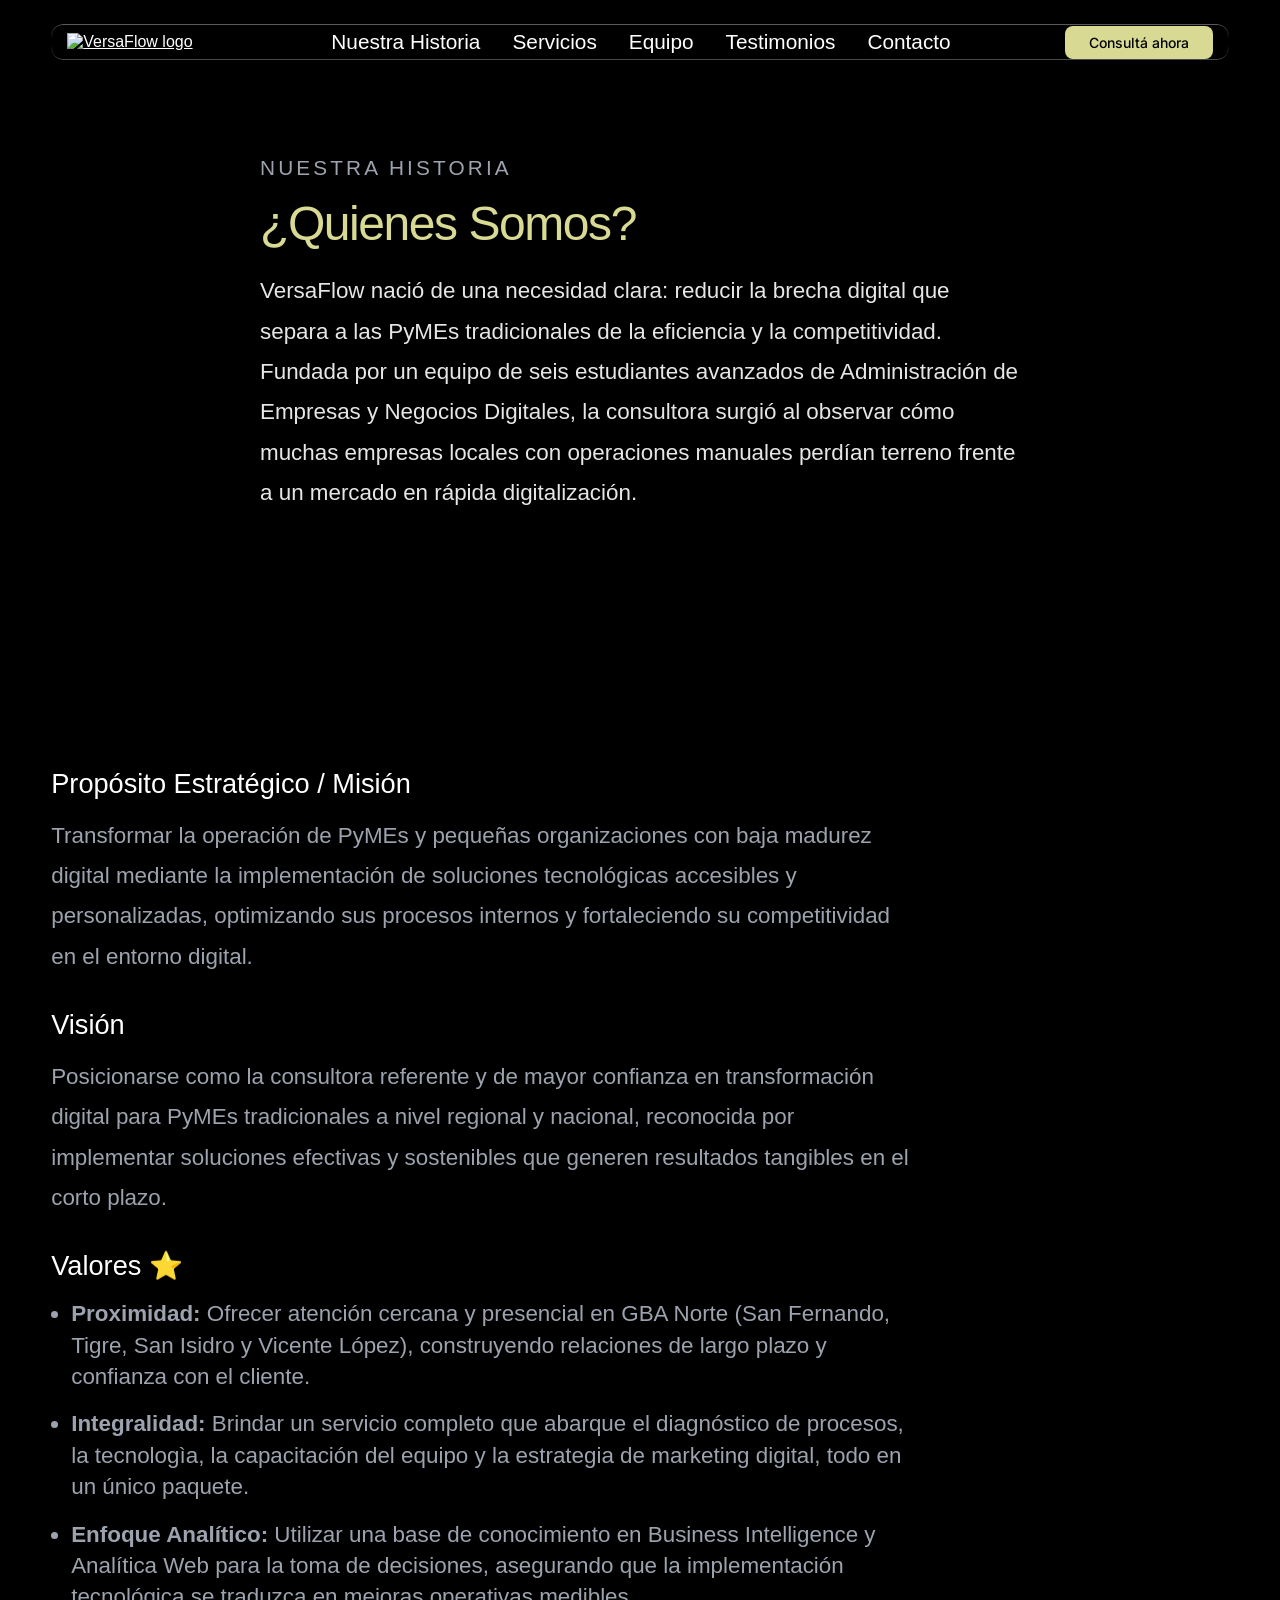
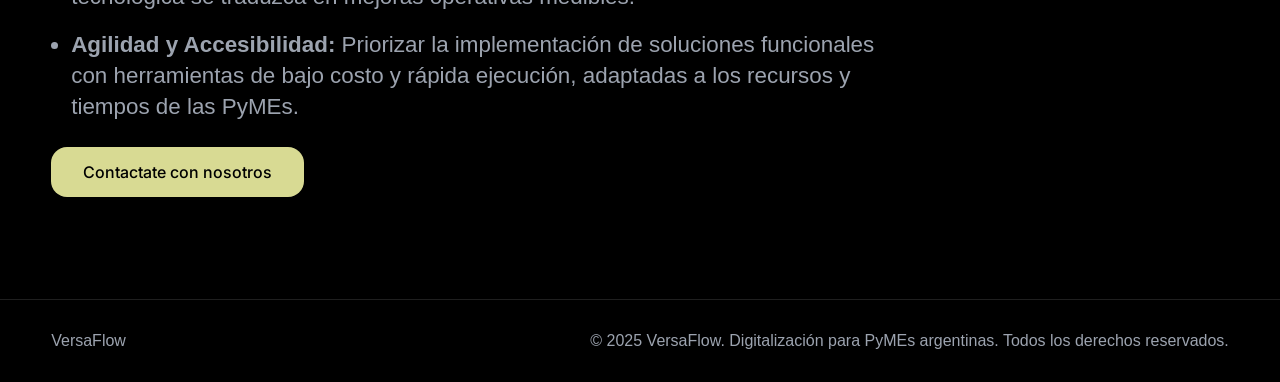
==== nosotros.html @ bc1e1da6 "Add files via upload" ====
<!DOCTYPE html>
<html lang="es">
<head>
  <meta charset="UTF-8" />
  <meta name="viewport" content="width=device-width, initial-scale=1.0" />
  <title>VersaFlow — Nosotros</title>
  <link rel="icon" type="image/png" href="img/versaflow2.png" />
  <link rel="preconnect" href="https://fonts.googleapis.com">
  <link rel="preconnect" href="https://fonts.gstatic.com" crossorigin>
  <link href="https://fonts.googleapis.com/css2?family=Inter:wght@300;400;500;600&display=swap" rel="stylesheet">
  <link href="https://fonts.cdnfonts.com/css/coolvetica" rel="stylesheet">
  <style>
    *, *::before, *::after { box-sizing: border-box; margin: 0; padding: 0; }
    :root {
      --px: clamp(1.5rem, 4vw, 4rem);
      --accent: #fff;
      --brand: rgb(216, 218, 147);
      --brand-dark: rgb(165, 168, 112);
      --muted: #9ca3af;
      --border: rgba(255,255,255,0.12);
      --card-bg: rgba(255,255,255,0.04);
    }
    html { scroll-behavior: smooth; overflow-x: hidden; }
    body {
      font-family: 'Coolvetica', sans-serif;
      -webkit-font-smoothing: antialiased;
      -moz-osx-font-smoothing: grayscale;
      background: #000;
      color: #fff;
      overflow-x: hidden;
    }
    body a { color: inherit; }
    .liquid-glass {
      background: rgba(0,0,0,0.4);
      backdrop-filter: blur(4px);
      -webkit-backdrop-filter: blur(4px);
      box-shadow: inset 0 1px 1px rgba(255,255,255,0.1);
      position: relative;
      overflow: hidden;
    }
    .liquid-glass::before {
      content: '';
      position: absolute;
      inset: 0;
      border-radius: inherit;
      padding: 1.4px;
      background: linear-gradient(180deg,
        rgba(255,255,255,0.3) 0%, rgba(255,255,255,0.1) 20%,
        rgba(255,255,255,0) 40%, rgba(255,255,255,0) 60%,
        rgba(255,255,255,0.1) 80%, rgba(255,255,255,0.3) 100%);
      -webkit-mask: linear-gradient(#fff 0 0) content-box, linear-gradient(#fff 0 0);
      -webkit-mask-composite: xor;
      mask-composite: exclude;
      pointer-events: none;
    }
    .page-section {
      padding: clamp(5rem, 8vw, 8rem) var(--px);
    }
    .section-header { margin-bottom: 3.5rem; }
    .section-title {
      font-family: 'Coolvetica', sans-serif;
      font-size: clamp(2rem, 4vw, 3rem);
      font-weight: 400; letter-spacing: -0.03em;
      line-height: 1.15; margin-bottom: 1.25rem;
      color: var(--brand);
    }
    .section-label {
      font-size: 1.3rem; font-weight: 500;
      letter-spacing: 0.15em; text-transform: uppercase;
      color: var(--muted); margin-bottom: 1rem;
    }
    .section-desc,
    .content-block p {
      color: var(--muted); font-size: 1.4rem;
      line-height: 1.8; margin-bottom: 1.5rem;
    }
    .content-block {
      max-width: 860px;
    }
    .content-block h3 {
      font-size: 1.7rem; font-weight: 500;
      margin-top: 2rem; margin-bottom: 1rem;
      color: var(--accent);
    }
    .content-block ul {
      padding-left: 1.25rem; margin-bottom: 1.5rem;
      color: var(--muted);
    }
    .content-block li {
      margin-bottom: 1rem; line-height: 1.4; font-size: 1.4rem
    }
    .btn-primary,
    .btn-glass,
    .btn-nav,
    .btn-submit {
      font-family: 'Inter', sans-serif;
      cursor: pointer;
      transition: background 0.2s ease, color 0.2s ease;
    }
    .btn-glass,
    .btn-nav {
      font-family: 'Inter', sans-serif;
      cursor: pointer;
      transition: background 0.2s ease, color 0.2s ease;
    }
    .btn-primary {
      background: var(--brand);
      color: #000;
      border: none;
      padding: 0.95rem 2rem;
      border-radius: 1rem;
      font-weight: 500;
      font-size: 1rem;
      display: inline-flex;
      align-items: center;
      text-decoration: none;
    }
    .btn-primary:hover {
      background: var(--brand-dark);
      color: #fff;
    }
    .btn-glass {
      background: rgba(255,255,255,0.10);
      color: #fff;
      border: 1px solid rgba(216, 218, 147, 0.35);
      border-radius: 0.75rem;
      padding: 0.85rem 1.6rem;
      display: inline-flex;
      align-items: center;
      text-decoration: none;
    }
    .btn-nav {
      background: var(--brand);
      color: #000;
      border: none;
      padding: 0.5rem 1.5rem;
      border-radius: 0.5rem;
      font-size: 0.875rem;
      font-weight: 500;
    }
    .btn-glass:hover { background: rgba(255,255,255,0.18); }
    .btn-nav:hover { background: var(--brand-dark); color: #fff; }
    .hero-video {
      position: relative;
      width: 100%;
      min-height: clamp(36rem, 44vh, 58rem);
      overflow: hidden;
    }
    .hero-video video {
      position: absolute;
      inset: 0;
      width: 100%;
      height: 100%;
      object-fit: cover;
    }
    .hero-video::after {
      content: '';
      position: absolute;
      inset: 0;
      background: linear-gradient(180deg, rgba(0,0,0,0.45), rgba(0,0,0,0.72) 40%, rgba(0,0,0,0.88));
      pointer-events: none;
    }
    .hero-overlay {
      position: relative;
      z-index: 2;
      width: 100%;
      min-height: inherit;
      display: flex;
      flex-direction: column;
      justify-content: space-between;
    }
    .hero-content {
      max-width: 1180px;
      margin: 0 auto;
      padding: clamp(2rem, 8vw, 6rem) var(--px) 4rem;
    }
    .hero-copy {
      max-width: 760px;
    }
    .hero-copy .section-desc {
      color: rgba(255,255,255,0.9);
    }
    .content-layer {
      position: relative;
      z-index: 2;
      width: 100%;
      display: flex;
      flex-direction: column;
      padding: 0 var(--px);
    }
    .navbar-wrap { padding-top: 1.5rem; }
    nav {
      display: flex;
      align-items: center;
      justify-content: space-between;
      border-radius: 0.75rem;
      padding: 0.1rem 1rem;
    }
    .nav-logo img {
      display: block;
      height: 2.2rem;
      width: auto;
    }
    .nav-links { display: none; gap: 2rem; list-style: none; }
    @media (min-width: 768px) { .nav-links { display: flex; } }
    .nav-links a {
      color: #fff;
      text-decoration: none;
      font-size: 1.3rem;
      transition: color 0.2s;
    }
    .nav-links a:hover { color: var(--brand); }
    .page-footer {
      padding: 2rem var(--px);
      border-top: 1px solid var(--border);
      display: flex; flex-wrap: wrap; justify-content: space-between; gap: 1rem;
      color: var(--muted);
    }
  </style>
</head>
<body>
  <main>
    <section class="hero-video">
      <video autoplay muted loop playsinline src="img/video_institucional.mp4"></video>
      <div class="hero-overlay">
        <div class="content-layer">
          <div class="navbar-wrap">
            <nav class="liquid-glass">
              <a href="index.html" class="logo nav-logo"><img src="img/versaflow3_rectangular.png" alt="VersaFlow logo" style="width: 150px; height: auto;"></a>
              <ul class="nav-links">
                <li><a href="nosotros.html">Nuestra Historia</a></li>
                <li><a href="index.html#servicios">Servicios</a></li>
                <li><a href="index.html#equipo">Equipo</a></li>
                <li><a href="index.html#testimonios">Testimonios</a></li>
                <li><a href="index.html#contacto">Contacto</a></li>
              </ul>
              <button class="btn-nav" onclick="window.location.href='index.html#contacto'">Consultá ahora</button>
            </nav>
          </div>
          <div class="hero-content">
            <div class="hero-copy">
              <div class="section-header">
                <p class="section-label">Nuestra Historia</p>
                <h1 class="section-title">¿Quienes Somos?</h1>
                <p class="section-desc">VersaFlow nació de una necesidad clara: reducir la brecha digital que separa a las PyMEs tradicionales de la eficiencia y la competitividad. Fundada por un equipo de seis estudiantes avanzados de Administración de Empresas y Negocios Digitales, la consultora surgió al observar cómo muchas empresas locales con operaciones manuales perdían terreno frente a un mercado en rápida digitalización.</p>
              </div>
            </div>
          </div>
        </div>
      </div>
    </section>

    <section class="page-section">
      <div class="content-block">
        <h3>Propósito Estratégico / Misión </h3>
        <p>Transformar la operación de PyMEs y pequeñas organizaciones con baja madurez digital mediante la implementación de soluciones tecnológicas accesibles y personalizadas, optimizando sus procesos internos y fortaleciendo su competitividad en el entorno digital.</p>

        <h3>Visión</h3>
        <p>Posicionarse como la consultora referente y de mayor confianza en transformación digital para PyMEs tradicionales a nivel regional y nacional, reconocida por implementar soluciones efectivas y sostenibles que generen resultados tangibles en el corto plazo.</p>

        <h3>Valores ⭐️</h3>
        <ul>
          <li><strong>Proximidad:</strong> Ofrecer atención cercana y presencial en GBA Norte (San Fernando, Tigre, San Isidro y Vicente López), construyendo relaciones de largo plazo y confianza con el cliente.</li>
          <li><strong>Integralidad:</strong> Brindar un servicio completo que abarque el diagnóstico de procesos, la tecnologìa, la capacitación del equipo y la estrategia de marketing digital, todo en un único paquete.</li>
          <li><strong>Enfoque Analítico:</strong> Utilizar una base de conocimiento en Business Intelligence y Analítica Web para la toma de decisiones, asegurando que la implementación tecnológica se traduzca en mejoras operativas medibles.</li>
          <li><strong>Agilidad y Accesibilidad:</strong> Priorizar la implementación de soluciones funcionales con herramientas de bajo costo y rápida ejecución, adaptadas a los recursos y tiempos de las PyMEs.</li>
        </ul>

        <a class="btn-primary" href="index.html#contacto">Contactate con nosotros</a>
      </div>
    </section>
  </main>

  <footer class="page-footer">
    <span class="logo">VersaFlow</span>
    <p>© 2025 VersaFlow. Digitalización para PyMEs argentinas. Todos los derechos reservados.</p>
  </footer>
</body>
</html>
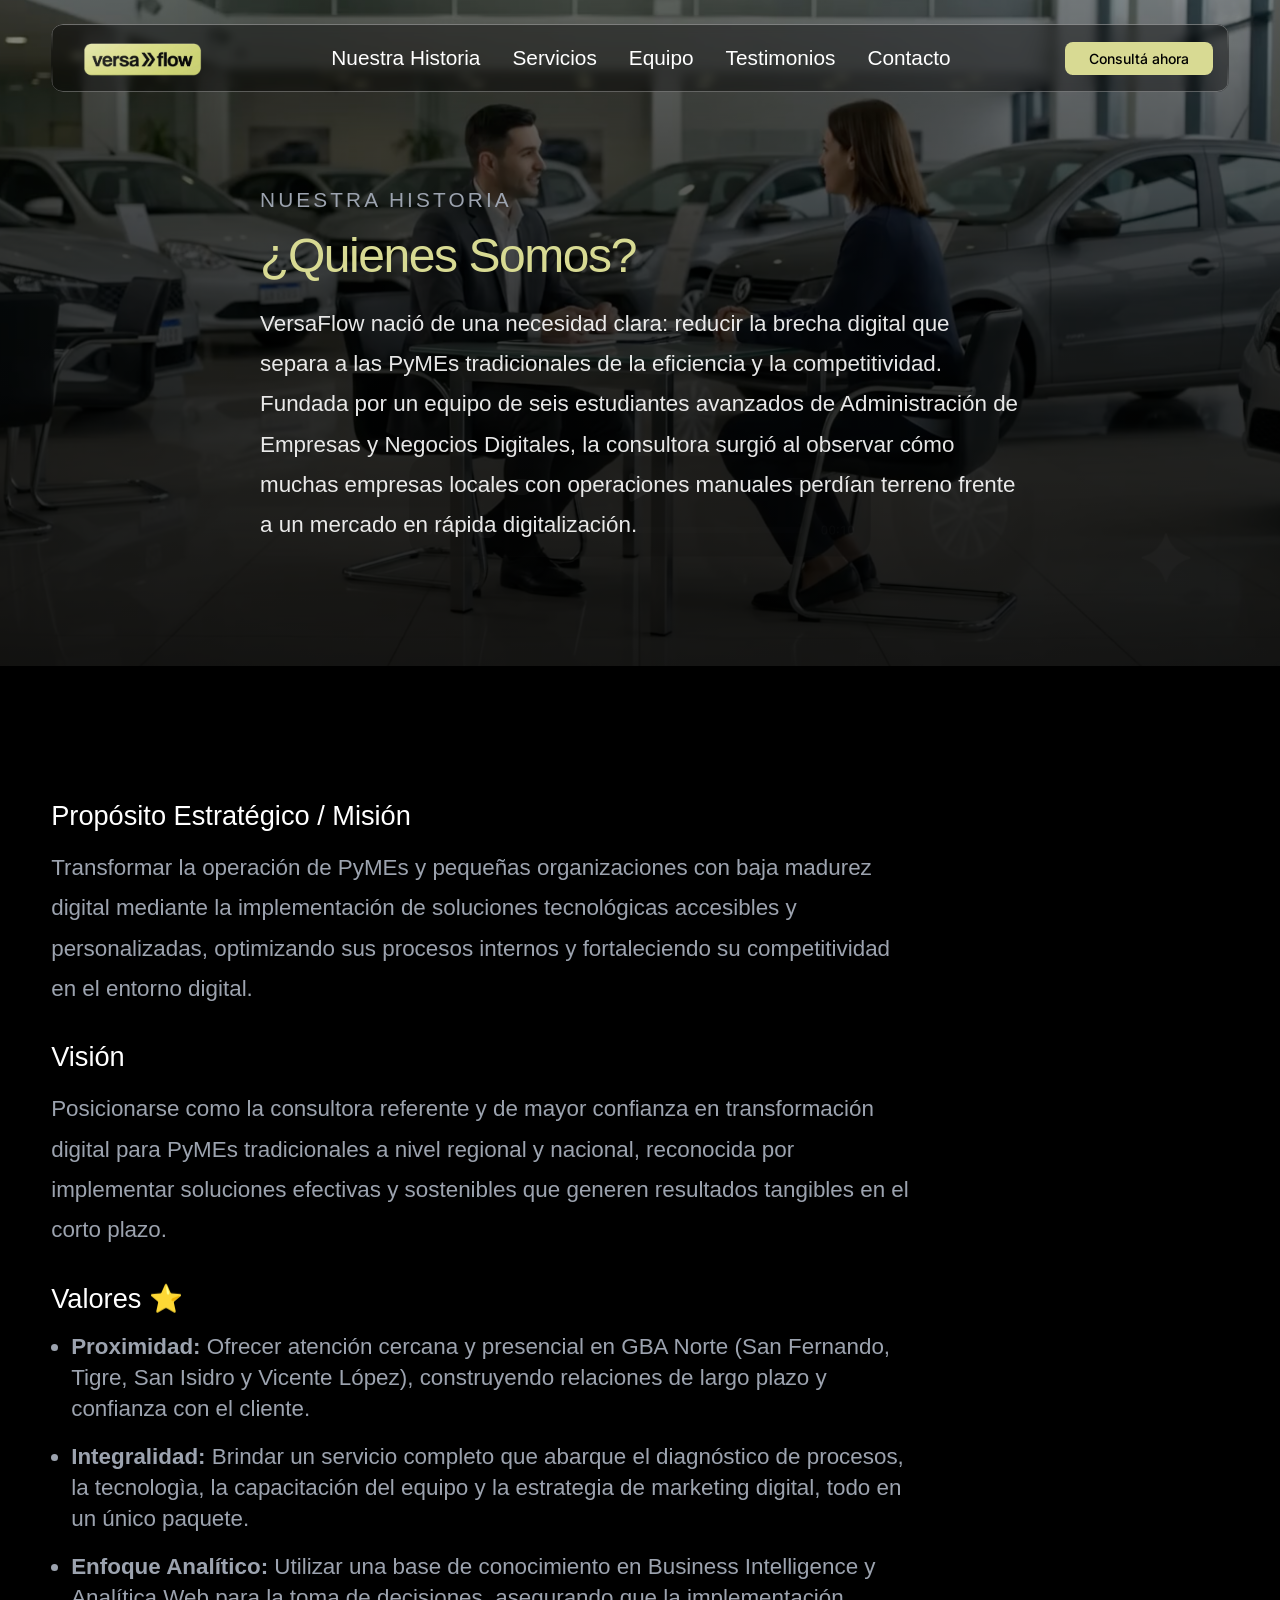
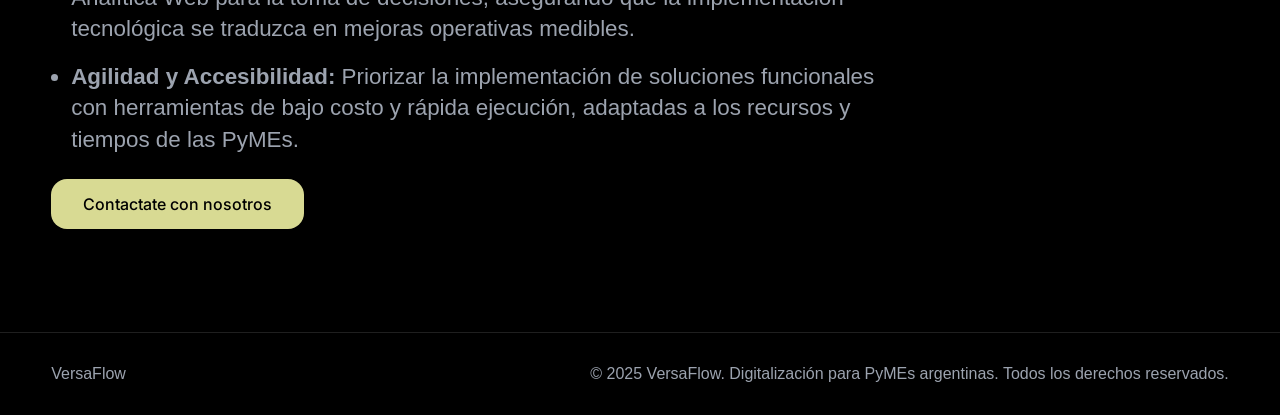
==== commit d205bada: "Add files via upload" ====
--- a/nosotros.html
+++ b/nosotros.html
@@ -3,7 +3,7 @@
 <head>
   <meta charset="UTF-8" />
   <meta name="viewport" content="width=device-width, initial-scale=1.0" />
-  <title>VersaFlow — Nosotros</title>
+  <title>VersaFlow | Nuestra Historia</title>
   <link rel="icon" type="image/png" href="img/versaflow2.png" />
   <link rel="preconnect" href="https://fonts.googleapis.com">
   <link rel="preconnect" href="https://fonts.gstatic.com" crossorigin>
@@ -201,15 +201,68 @@
       height: 2.2rem;
       width: auto;
     }
-    .nav-links { display: none; gap: 2rem; list-style: none; }
-    @media (min-width: 768px) { .nav-links { display: flex; } }
+    .nav-links {
+      display: flex;
+      flex-wrap: wrap;
+      flex-direction: column;
+      gap: 1rem;
+      list-style: none;
+      justify-content: center;
+      align-items: center;
+    }
+    @media (min-width: 768px) {
+      .nav-links {
+        flex-direction: row;
+        gap: 2rem;
+        justify-content: flex-start;
+        align-items: center;
+      }
+    }
     .nav-links a {
       color: #fff;
       text-decoration: none;
       font-size: 1.3rem;
       transition: color 0.2s;
+      text-align: center;
     }
     .nav-links a:hover { color: var(--brand); }
+
+    @media (max-width: 767px) {
+      nav {
+        flex-direction: column;
+        align-items: center;
+        justify-content: center;
+        gap: 1rem;
+        padding: 1rem;
+      }
+
+      .nav-links {
+        width: 100%;
+        flex-direction: column;
+        gap: 0.8rem;
+        align-items: center;
+      }
+
+      .nav-links a {
+        width: auto;
+        min-width: 180px;
+        padding: 0.35rem 0.5rem;
+      }
+
+      .nav-logo {
+        width: 100%;
+        display: flex;
+        justify-content: center;
+      }
+
+      .nav-logo img {
+        height: 2.6rem;
+      }
+
+      .btn-nav {
+        width: min(100%, 260px);
+      }
+    }
     .page-footer {
       padding: 2rem var(--px);
       border-top: 1px solid var(--border);
@@ -220,8 +273,7 @@
 </head>
 <body>
   <main>
-    <section class="hero-video">
-      <video autoplay muted loop playsinline src="img/video_institucional.mp4"></video>
+    <section class="hero-video" style="background-image: url('img/stock.png'); background-size: 110%; background-position: center; background-repeat: no-repeat;">
       <div class="hero-overlay">
         <div class="content-layer">
           <div class="navbar-wrap">
